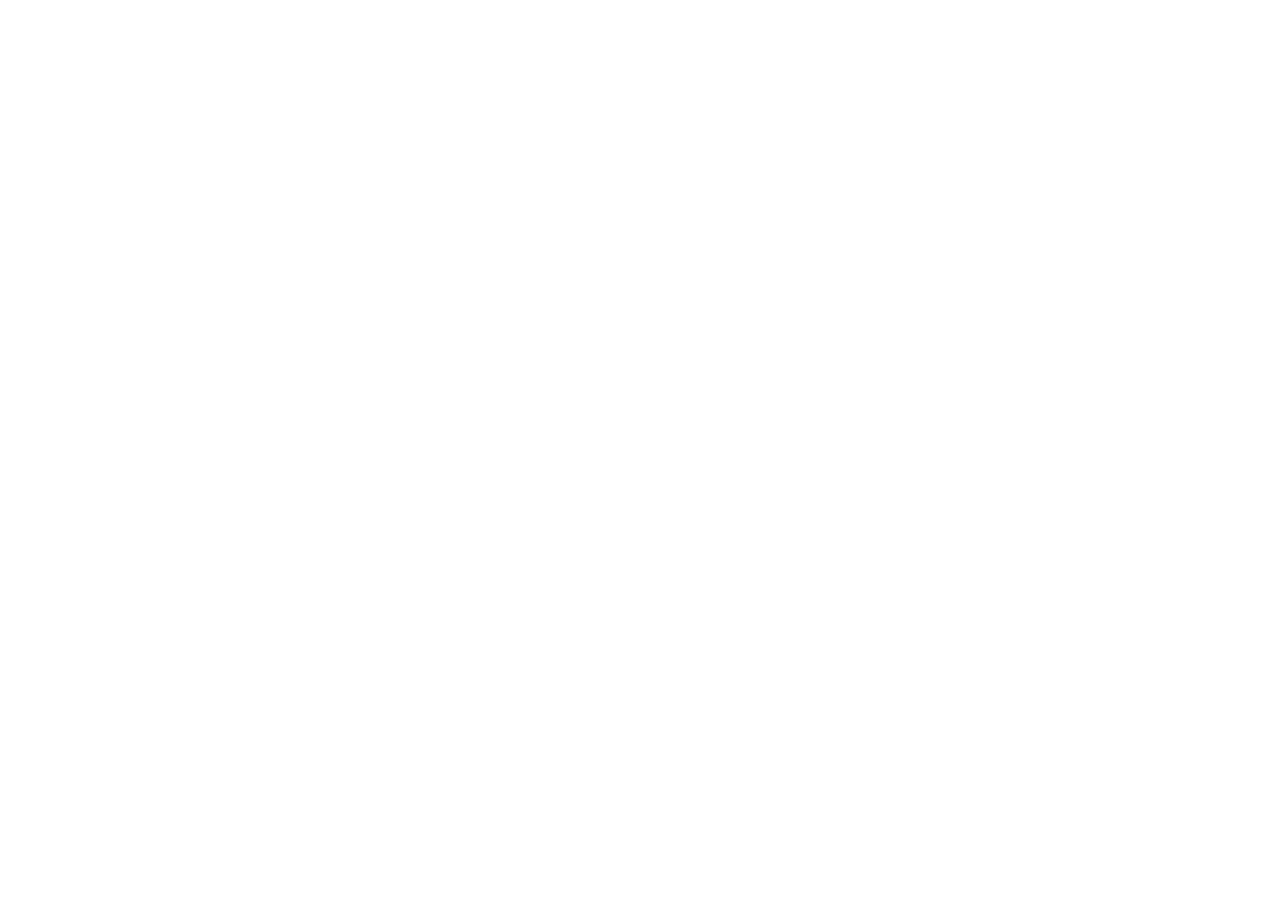
==== index.html @ 85100b88 "página principal" ====
<!DOCTYPE html>
<html lang="pt-br">
<head>
    <meta charset="UTF-8">
    <meta name="viewport" content="width=device-width, initial-scale=1.0">
    <link rel="shortcut icon" href="favicon.ico" type="image/x-icon">
    <title>Redes sociai</title>
</head>
<body>
    <h1></h1>
    
</body>
</html>
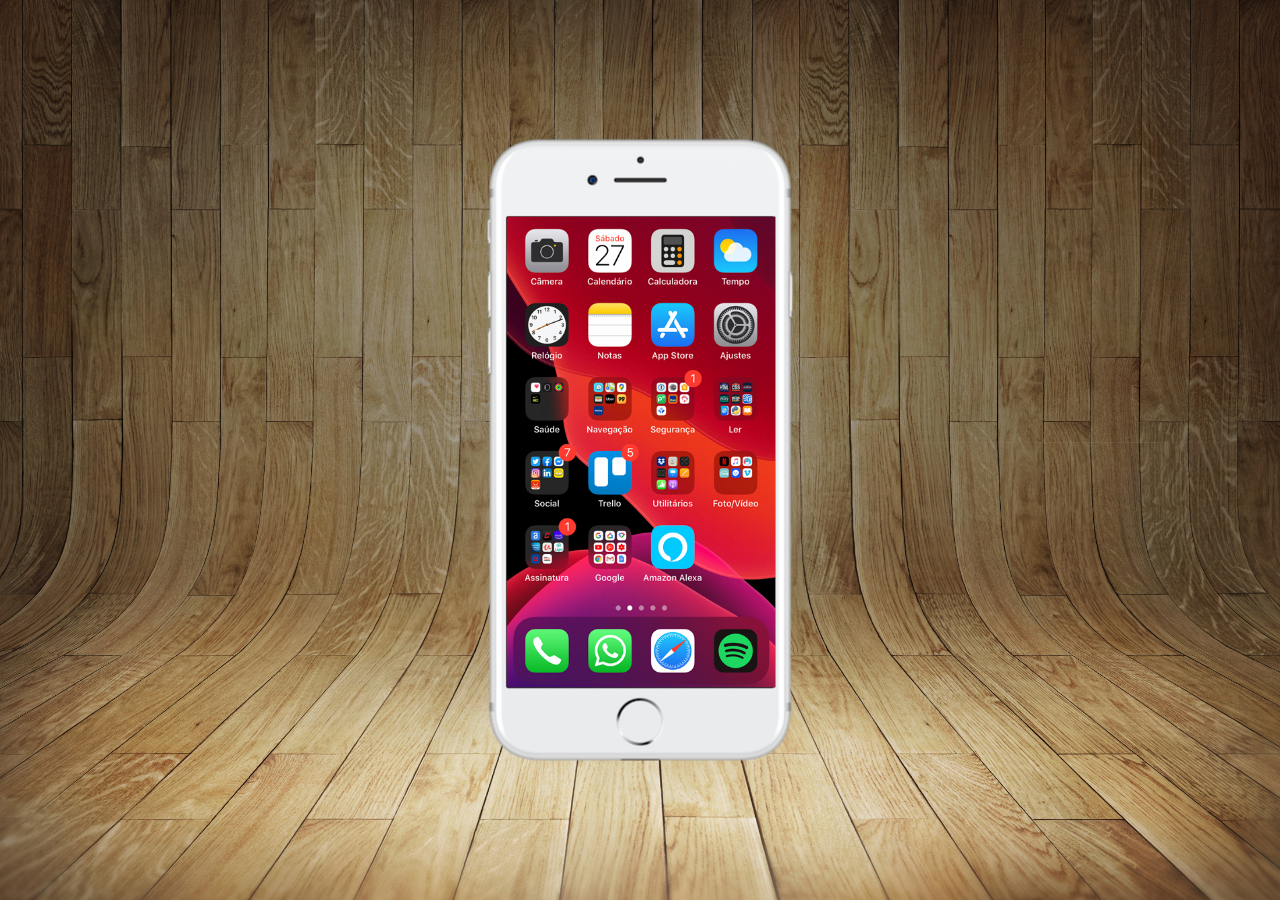
==== commit f68496c7: "tela home" ====
--- a/index.html
+++ b/index.html
@@ -4,10 +4,19 @@
     <meta charset="UTF-8">
     <meta name="viewport" content="width=device-width, initial-scale=1.0">
     <link rel="shortcut icon" href="favicon.ico" type="image/x-icon">
+    <link rel="stylesheet" href="estilos/style.css">
     <title>Redes sociai</title>
 </head>
 <body>
-    <h1></h1>
+    <main>
+        <section id="telefone">
+            <iframe src="home.html" frameborder="0" name="tela" id="tela"></iframe>
+
+        </section>
+        <section id="rede-socias">
+
+        </section>
+    </main>
     
 </body>
 </html>--- a/estilos/style.css
+++ b/estilos/style.css
@@ -0,0 +1,45 @@
+@charset "UTF-8";
+
+
+* {
+    margin: 0px;
+    padding: 0px;
+    font-family: Arial, Helvetica, sans-serif;
+   
+}
+
+html, body{
+    height: 100vh;
+    width: 100vw;
+    background-color: black;
+}
+
+body{
+    background: url(../imagens/fundo-madeira.jpg) no-repeat top center;
+    background-size: cover;
+    background-attachment: fixed;
+}
+
+main{
+    height: 100vh;
+    position: relative;
+}
+
+section#telefone{
+    position: absolute;
+    top: 50%;
+    left: 50%;
+    transform: translate(-50%, -50%);
+
+    height: 627px;
+    width: 311px;
+    background: url(../imagens/frame-iphone.png) no-repeat;
+}
+
+iframe#tela{
+    position: relative;
+    top: 80px;
+    left: 22px;
+    width: 269px;
+    height: 471px;
+}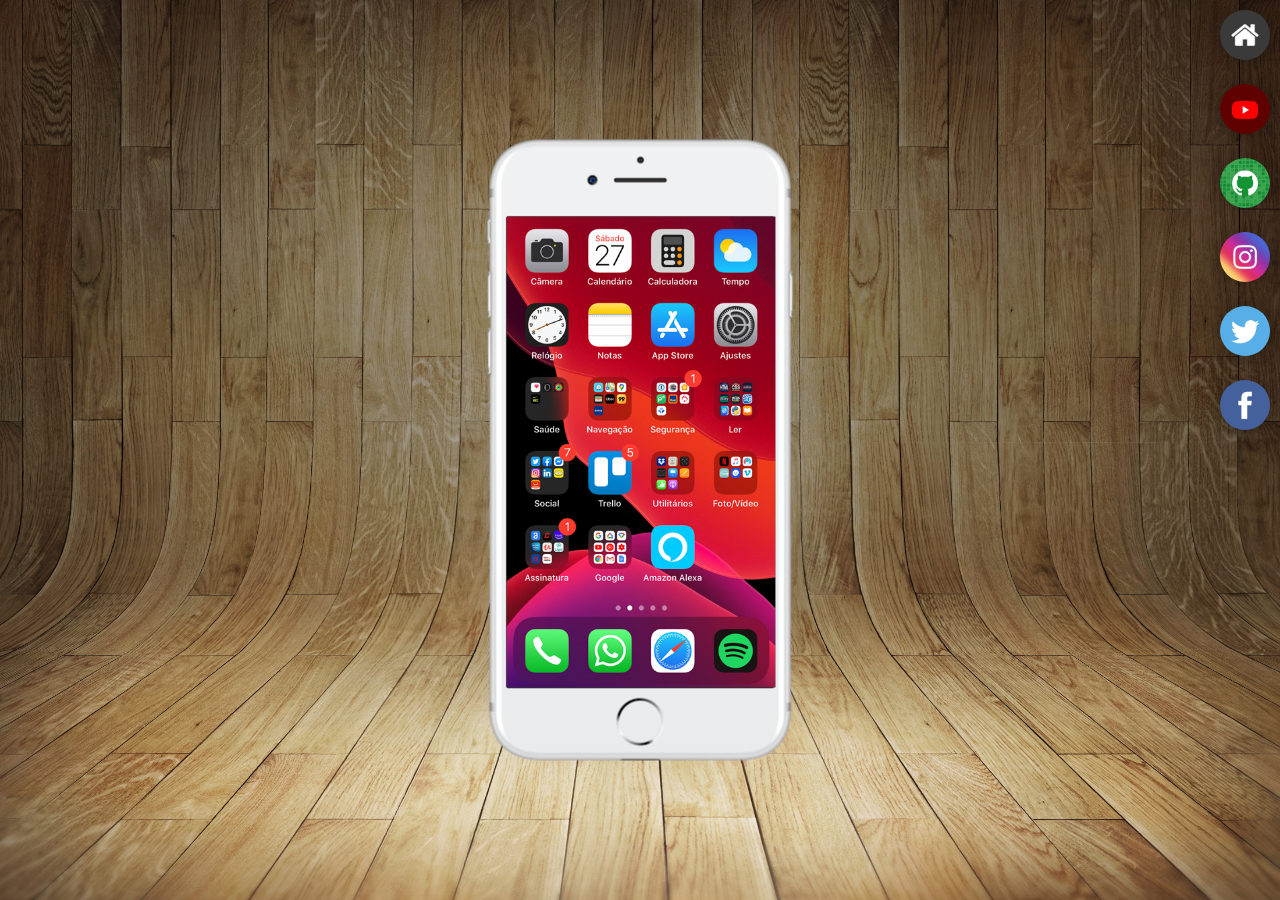
==== commit 4193b4af: "botões" ====
--- a/index.html
+++ b/index.html
@@ -10,10 +10,36 @@
 <body>
     <main>
         <section id="telefone">
-            <iframe src="home.html" frameborder="0" name="tela" id="tela"></iframe>
+            <iframe src="home.html" frameborder="0" name="tela" id="tela">
+                Seu navegador não pode abrir esse recurso.
+            </iframe>
 
         </section>
         <section id="rede-socias">
+            <a href="" target="tela">
+                <img src="imagens/logo-home.jpg" alt="">
+            </a>
+            <br>
+            <a href="" target="tela">
+                <img src="imagens/logo-youtube.jpg" alt="">
+            </a>
+            <br>
+            <a href="" target="tela">
+                <img src="imagens/logo-github.jpg" alt="">
+            </a>
+            <br>
+            <a href="" target="tela">
+                <img src="imagens/logo-instagram.jpg" alt="">
+            </a>
+            <br>
+            <a href="" target="tela">
+                <img src="imagens/logo-twitter.jpg" alt="">
+            </a>
+            <br>
+
+            <a href="" target="tela">
+                <img src="imagens/logo-facebook.jpg" alt="">
+            </a>
 
         </section>
     </main>
--- a/estilos/style.css
+++ b/estilos/style.css
@@ -42,4 +42,25 @@
     left: 22px;
     width: 269px;
     height: 471px;
+}
+section#rede-socias{
+    text-align: right;
+
+}
+section#rede-socias  img:hover{
+    border: 2px solid rgba(255, 255, 255, 0.397);
+    transform: translate(-3px, -3px);
+    box-shadow: 5px 5px 10px rgba(0, 0, 0, 0.356);
+    transition: transform 0.3s, border 0.5s;
+
+}
+
+
+section#rede-socias img{
+    width: 50px;
+    height: 50px;
+    margin: 10px;
+    border-radius: 50%;
+    box-shadow: 0px 1px 20px 0px rgba(0, 0, 0, 0.397);
+    box-sizing: border-box;
 }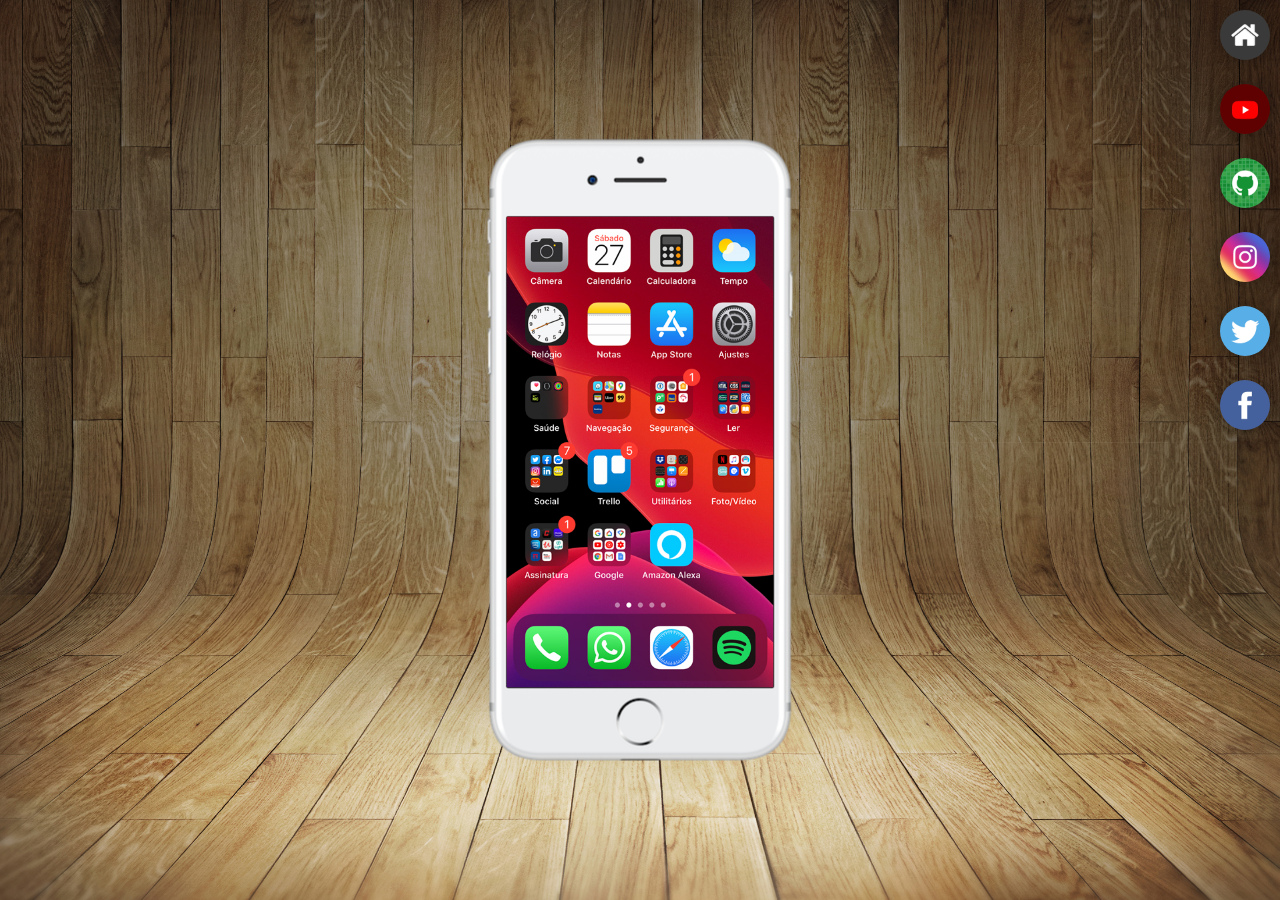
==== commit 9e4e4e27: "pronto" ====
--- a/index.html
+++ b/index.html
@@ -16,28 +16,28 @@
 
         </section>
         <section id="rede-socias">
-            <a href="" target="tela">
+            <a href="home.html" target="tela">
                 <img src="imagens/logo-home.jpg" alt="">
             </a>
             <br>
-            <a href="" target="tela">
+            <a href="youtube.html" target="tela">
                 <img src="imagens/logo-youtube.jpg" alt="">
             </a>
             <br>
-            <a href="" target="tela">
+            <a href="github.html" target="tela">
                 <img src="imagens/logo-github.jpg" alt="">
             </a>
             <br>
-            <a href="" target="tela">
+            <a href="instagram.html" target="tela">
                 <img src="imagens/logo-instagram.jpg" alt="">
             </a>
             <br>
-            <a href="" target="tela">
+            <a href="twitter.html" target="tela">
                 <img src="imagens/logo-twitter.jpg" alt="">
             </a>
             <br>
 
-            <a href="" target="tela">
+            <a href="facebook.html" target="tela">
                 <img src="imagens/logo-facebook.jpg" alt="">
             </a>
 
--- a/estilos/style.css
+++ b/estilos/style.css
@@ -40,7 +40,7 @@
     position: relative;
     top: 80px;
     left: 22px;
-    width: 269px;
+    width: 267px;
     height: 471px;
 }
 section#rede-socias{
